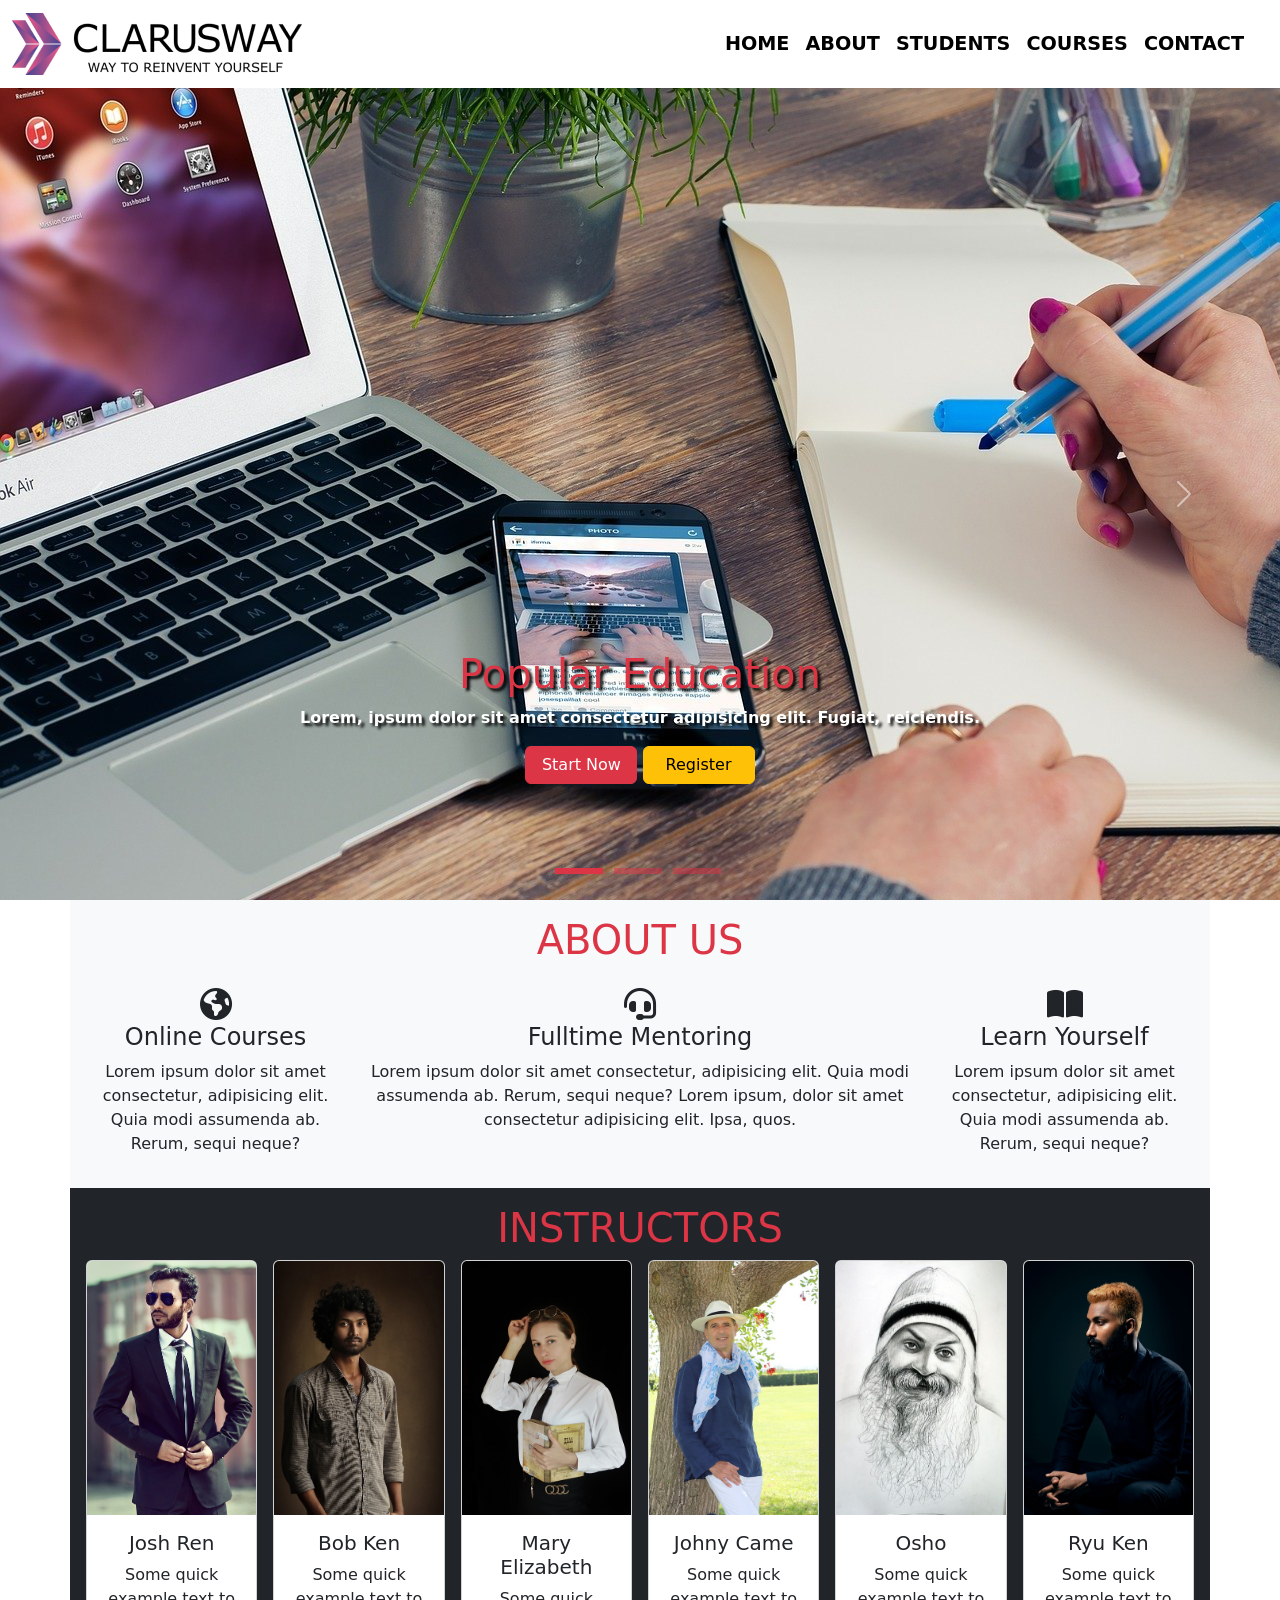
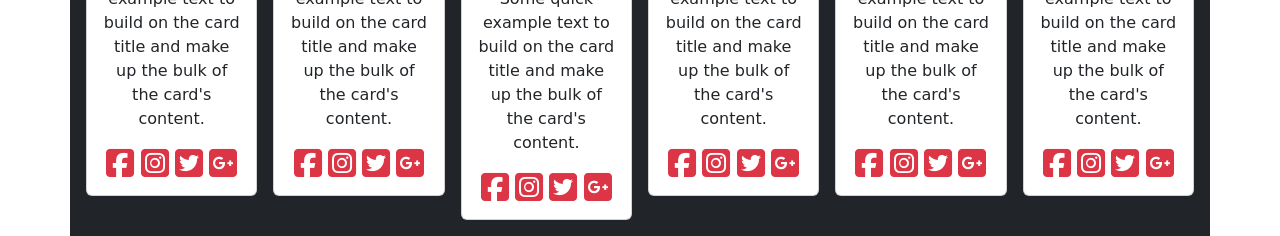
==== htmlcss/session15-16/index.html @ 3e2c547e "bootstrap" ====
<!DOCTYPE html>
<html lang="en">
  <head>
    <meta charset="UTF-8" />
    <meta http-equiv="X-UA-Compatible" content="IE=edge" />
    <meta name="viewport" content="width=device-width, initial-scale=1.0" />
    <link
      href="https://cdn.jsdelivr.net/npm/bootstrap@5.2.1/dist/css/bootstrap.min.css"
      rel="stylesheet"
      integrity="sha384-iYQeCzEYFbKjA/T2uDLTpkwGzCiq6soy8tYaI1GyVh/UjpbCx/TYkiZhlZB6+fzT"
      crossorigin="anonymous"
    />

    <link
      rel="stylesheet"
      href="https://cdnjs.cloudflare.com/ajax/libs/font-awesome/6.2.0/css/all.min.css"
      integrity="sha512-xh6O/CkQoPOWDdYTDqeRdPCVd1SpvCA9XXcUnZS2FmJNp1coAFzvtCN9BmamE+4aHK8yyUHUSCcJHgXloTyT2A=="
      crossorigin="anonymous"
      referrerpolicy="no-referrer"
    />
    <title>Boostrap Project</title>
    <link rel="stylesheet" href="./css/app.css" />
  </head>

  <body>
    <!-- NAVBAR -->

    <!-- <nav class="navbar navbar-expand-lg bg-danger bg-gradient navbar-dark"> -->
    <nav class="navbar navbar-expand-lg navbar-light">
      <div class="container-fluid">
        <a class="navbar-brand" href="#">
          <img src="./img/CLARUSWAY_LOGO.png" alt="logo" />
        </a>
        <button
          class="navbar-toggler"
          type="button"
          data-bs-toggle="collapse"
          data-bs-target="#navbarSupportedContent"
          aria-controls="navbarSupportedContent"
          aria-expanded="false"
          aria-label="Toggle navigation"
        >
          <span class="navbar-toggler-icon"></span>
        </button>
        <div class="collapse navbar-collapse" id="navbarSupportedContent">
          <ul class="navbar-nav ms-auto me-3 mb-2 mb-lg-0">
            <li class="nav-item">
              <a class="nav-link" aria-current="page" href="#">Home</a>
            </li>
            <li class="nav-item">
              <a class="nav-link" href="#about">about</a>
            </li>
            <li class="nav-item">
              <a class="nav-link" href="#students">students</a>
            </li>
            <li class="nav-item">
              <a class="nav-link" href="#courses">courses</a>
            </li>
            <li class="nav-item">
              <a class="nav-link" href="#contact">contact</a>
            </li>
          </ul>
        </div>
      </div>
    </nav>

    <!-- CAROUSEL -->
    <div
      id="carouselExampleCaptions"
      class="carousel slide"
      data-bs-ride="false"
    >
      <div class="carousel-indicators">
        <button
          type="button"
          data-bs-target="#carouselExampleCaptions"
          data-bs-slide-to="0"
          class="active"
          aria-current="true"
          aria-label="Slide 1"
        ></button>
        <button
          type="button"
          data-bs-target="#carouselExampleCaptions"
          data-bs-slide-to="1"
          aria-label="Slide 2"
        ></button>
        <button
          type="button"
          data-bs-target="#carouselExampleCaptions"
          data-bs-slide-to="2"
          aria-label="Slide 3"
        ></button>
      </div>
      <div class="carousel-inner">
        <div class="carousel-item active">
          <img src="./img/slider1.jpg" class="d-block w-100" alt="img1" />
          <div class="carousel-caption d-none d-md-block">
            <h5>Popular Education</h5>
            <p>
              Lorem, ipsum dolor sit amet consectetur adipisicing elit. Fugiat,
              reiciendis.
            </p>
            <div>
              <button class="btn btn-danger">Start Now</button>
              <button class="btn btn-warning">Register</button>
            </div>
          </div>
        </div>
        <div class="carousel-item">
          <img src="./img/slider2.jpg" class="d-block w-100" alt="img2" />
          <div class="carousel-caption d-none d-md-block">
            <h5>Sucessful Future</h5>
            <p>Lorem ipsum, dolor sit amet consectetur adipisicing elit.</p>
            <div>
              <button class="btn btn-danger">Start Now</button>
              <button class="btn btn-warning">Register</button>
            </div>
          </div>
        </div>
        <div class="carousel-item">
          <img src="./img/slider3.jpg" class="d-block w-100" alt="img3" />
          <div class="carousel-caption d-none d-md-block">
            <h5>Dream Job</h5>
            <p>Lorem ipsum dolor sit amet consectetur.</p>
            <div>
              <button class="btn btn-danger">Start Now</button>
              <button class="btn btn-warning">Register</button>
            </div>
          </div>
        </div>
      </div>
      <button
        class="carousel-control-prev"
        type="button"
        data-bs-target="#carouselExampleCaptions"
        data-bs-slide="prev"
      >
        <span class="carousel-control-prev-icon" aria-hidden="true"></span>
        <span class="visually-hidden">Previous</span>
      </button>
      <button
        class="carousel-control-next"
        type="button"
        data-bs-target="#carouselExampleCaptions"
        data-bs-slide="next"
      >
        <span class="carousel-control-next-icon" aria-hidden="true"></span>
        <span class="visually-hidden">Next</span>
      </button>
    </div>

    <!-- ABOUT-US -->
    <main class="text-center">
      <section id="about" class="container bg-light p-3">
        <h2 class="display-6 text-danger mb-4">ABOUT US</h2>
        <div class="row justify-content-center">
          <div class="col-sm-12 col-md-6 col-lg-3">
            <i class="fas fa-globe-americas fa-2x"></i>
            <h4>Online Courses</h4>
            <p>
              Lorem ipsum dolor sit amet consectetur, adipisicing elit. Quia
              modi assumenda ab. Rerum, sequi neque?
            </p>
          </div>
          <div class="col-md-6 col-lg-6">
            <i class="fas fa-headset fa-2x"></i>
            <h4>Fulltime Mentoring</h4>
            <p>
              Lorem ipsum dolor sit amet consectetur, adipisicing elit. Quia
              modi assumenda ab. Rerum, sequi neque? Lorem ipsum, dolor sit amet
              consectetur adipisicing elit. Ipsa, quos.
            </p>
          </div>
          <div class="col-md-6 col-lg-3">
            <i class="fas fa-book-open fa-2x"></i>
            <h4>Learn Yourself</h4>
            <p>
              Lorem ipsum dolor sit amet consectetur, adipisicing elit. Quia
              modi assumenda ab. Rerum, sequi neque?
            </p>
          </div>
        </div>
      </section>

      <!-- INSTRUCTORS -->
      <section id="instructors" class="container bg-dark p-3">
        <h2 class="display-6 text-danger">INSTRUCTORS</h2>
        <div class="row g-3 justify-content-center">
          <div class="col-sm-6 col-md-4 col-lg-3 col-xl-2">
            <div class="card">
              <img src="./img/teacher1.jpg" class="card-img-top" alt="t1" />
              <div class="card-body">
                <h5 class="card-title">Josh Ren</h5>
                <p class="card-text">
                  Some quick example text to build on the card title and make up
                  the bulk of the card's content.
                </p>
                <div class="socials d-flex justify-content-around">
                  <i class="fa-brands fa-facebook-square fa-2x text-danger"></i>
                  <i
                    class="fa-brands fa-instagram-square fa-2x text-danger"
                  ></i>
                  <i class="fa-brands fa-twitter-square fa-2x text-danger"></i>
                  <i
                    class="fa-brands fa-google-plus-square fa-2x text-danger"
                  ></i>
                </div>
              </div>
            </div>
          </div>
          <div class="col-sm-6 col-md-4 col-lg-3 col-xl-2">
            <div class="card">
              <img src="./img/teacher2.jpg" class="card-img-top" alt="t2" />
              <div class="card-body">
                <h5 class="card-title">Bob Ken</h5>
                <p class="card-text">
                  Some quick example text to build on the card title and make up
                  the bulk of the card's content.
                </p>
                <div class="socials d-flex justify-content-around">
                  <i class="fa-brands fa-facebook-square fa-2x text-danger"></i>
                  <i
                    class="fa-brands fa-instagram-square fa-2x text-danger"
                  ></i>
                  <i class="fa-brands fa-twitter-square fa-2x text-danger"></i>
                  <i
                    class="fa-brands fa-google-plus-square fa-2x text-danger"
                  ></i>
                </div>
              </div>
            </div>
          </div>
          <div class="col-sm-6 col-md-4 col-lg-3 col-xl-2">
            <div class="card">
              <img src="./img/teacher3.jpg" class="card-img-top" alt="t3" />
              <div class="card-body">
                <h5 class="card-title">Mary Elizabeth</h5>
                <p class="card-text">
                  Some quick example text to build on the card title and make up
                  the bulk of the card's content.
                </p>
                <div class="socials d-flex justify-content-around">
                  <i class="fa-brands fa-facebook-square fa-2x text-danger"></i>
                  <i
                    class="fa-brands fa-instagram-square fa-2x text-danger"
                  ></i>
                  <i class="fa-brands fa-twitter-square fa-2x text-danger"></i>
                  <i
                    class="fa-brands fa-google-plus-square fa-2x text-danger"
                  ></i>
                </div>
              </div>
            </div>
          </div>

          <div class="col-sm-6 col-md-4 col-lg-3 col-xl-2">
            <div class="card">
              <img src="./img/teacher4.jpg" class="card-img-top" alt="t4" />
              <div class="card-body">
                <h5 class="card-title">Johny Came</h5>
                <p class="card-text">
                  Some quick example text to build on the card title and make up
                  the bulk of the card's content.
                </p>
                <div class="socials d-flex justify-content-around">
                  <i class="fa-brands fa-facebook-square fa-2x text-danger"></i>
                  <i
                    class="fa-brands fa-instagram-square fa-2x text-danger"
                  ></i>
                  <i class="fa-brands fa-twitter-square fa-2x text-danger"></i>
                  <i
                    class="fa-brands fa-google-plus-square fa-2x text-danger"
                  ></i>
                </div>
              </div>
            </div>
          </div>
          <div class="col-sm-6 col-md-4 col-lg-3 col-xl-2">
            <div class="card">
              <img src="./img/teacher5.jpg" class="card-img-top" alt="t5" />
              <div class="card-body">
                <h5 class="card-title">Osho</h5>
                <p class="card-text">
                  Some quick example text to build on the card title and make up
                  the bulk of the card's content.
                </p>
                <div class="socials d-flex justify-content-around">
                  <i class="fa-brands fa-facebook-square fa-2x text-danger"></i>
                  <i
                    class="fa-brands fa-instagram-square fa-2x text-danger"
                  ></i>
                  <i class="fa-brands fa-twitter-square fa-2x text-danger"></i>
                  <i
                    class="fa-brands fa-google-plus-square fa-2x text-danger"
                  ></i>
                </div>
              </div>
            </div>
          </div>

          <div class="col-sm-6 col-md-4 col-lg-3 col-xl-2">
            <div class="card">
              <img src="./img/teacher6.jpg" class="card-img-top" alt="t6" />
              <div class="card-body">
                <h5 class="card-title">Ryu Ken</h5>
                <p class="card-text">
                  Some quick example text to build on the card title and make up
                  the bulk of the card's content.
                </p>
                <div class="socials d-flex justify-content-around">
                  <i class="fa-brands fa-facebook-square fa-2x text-danger"></i>
                  <i
                    class="fa-brands fa-instagram-square fa-2x text-danger"
                  ></i>
                  <i class="fa-brands fa-twitter-square fa-2x text-danger"></i>
                  <i
                    class="fa-brands fa-google-plus-square fa-2x text-danger"
                  ></i>
                </div>
              </div>
            </div>
          </div>
        </div>
      </section>

      <!-- STUDENTS -->
      <section id="students"></section>

      <!-- COURSES -->
      <section id="courses"></section>

      <!-- CONTACT -->
      <section id="contact"></section>
    </main>

    <!-- FOOTER -->

    <footer></footer>

    <!-- UP-BTN -->

    <!-- SCRIPTS -->
    <script
      src="https://cdn.jsdelivr.net/npm/bootstrap@5.2.1/dist/js/bootstrap.bundle.min.js"
      integrity="sha384-u1OknCvxWvY5kfmNBILK2hRnQC3Pr17a+RTT6rIHI7NnikvbZlHgTPOOmMi466C8"
      crossorigin="anonymous"
    ></script>

    <script src="./lib/fslightbox-basic-3.3.1/fslightbox.js"></script>
  </body>
</html>
---- htmlcss/session15-16/css/app.css ----
:root {
  --red: #dc3545;
}

/*! -------------- 1- NAVBAR ---------------- */
.navbar {
  font-size: 1.2rem;
  text-transform: uppercase;
  font-weight: 600;
}
.nav-link {
  color: black;
  transition: color 0.5s;
}
.nav-link:hover {
  color: var(--red);
}

/*! ------------- 2- CAROUSEL --------------- */
.carousel-item {
  max-height: calc(100vh - 88px);
}

.carousel-item h5 {
  color: var(--red);
  font-size: 2.5rem;
  text-shadow: 3px 3px 3px black;
}

.carousel-item p {
  text-shadow: 3px 3px 3px black;
  font-weight: 600;
}

.carousel-item .btn {
  width: 7rem;
  margin-bottom: 1rem;
}
.carousel-indicators button {
  background-color: var(--red) !important;
  height: 0.4rem !important;
  width: 3rem !important;
  margin-right: 0.5rem !important;
}
.carousel-caption {
  bottom: 5rem;
}

/*! ------------ 3- ABOUT SECTION ----------- */

/*! ------------- 4- INSTRUCTORS -------------*/
section#instructors .card {
  transition: transform 0.5s;
}

section#instructors .card:hover {
  transform: scale(1.05);
}

section#instructors .socials i {
  transition: opacity 0.5s;
}

section#instructors .socials i:hover {
  opacity: 0.5;
}

/*! ----------- 4- STUDENTS SECTION ----------*/

/*! ----------- 5- COURSES SECTION ----------- */

/*! ----------- 6- CONTACT SECTION ------------ */

/** -------------- UP-BUTTON ------------------ */

/*! --------------- 7- FOOTER ----------------- */
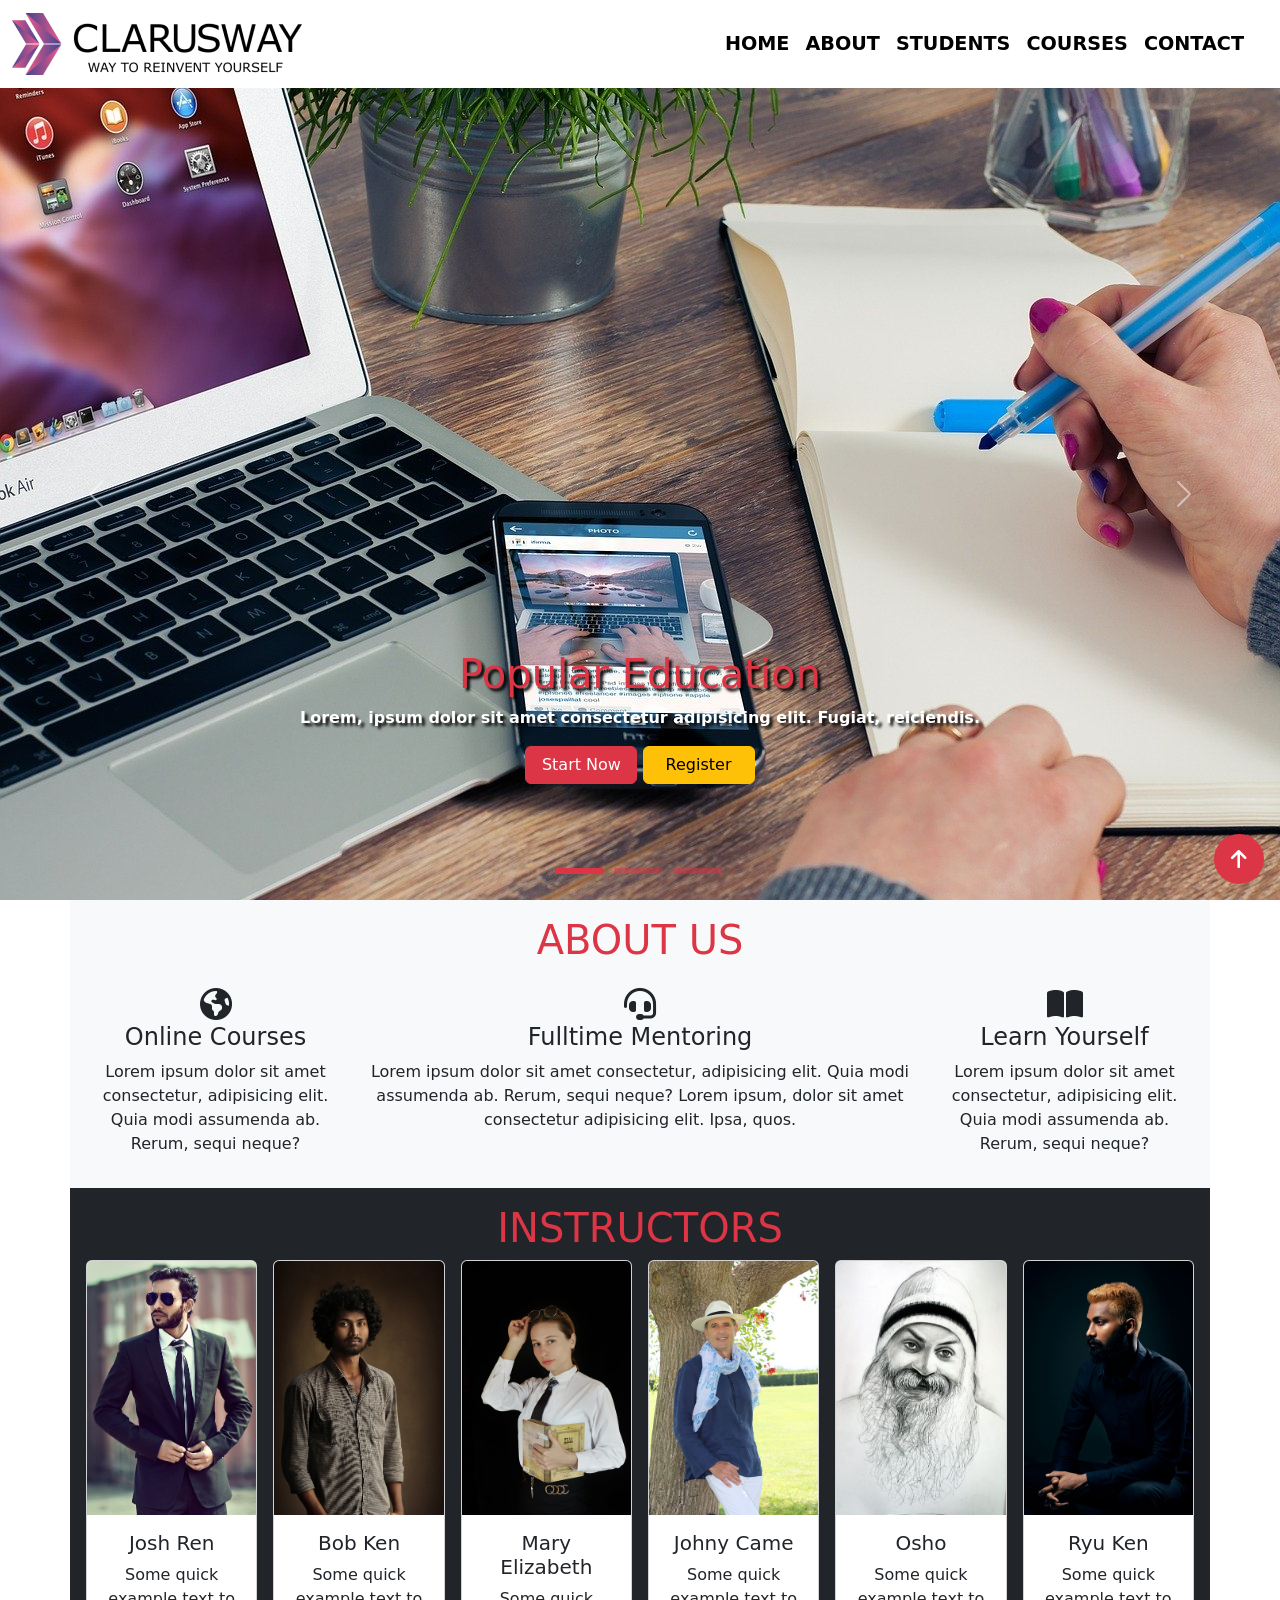
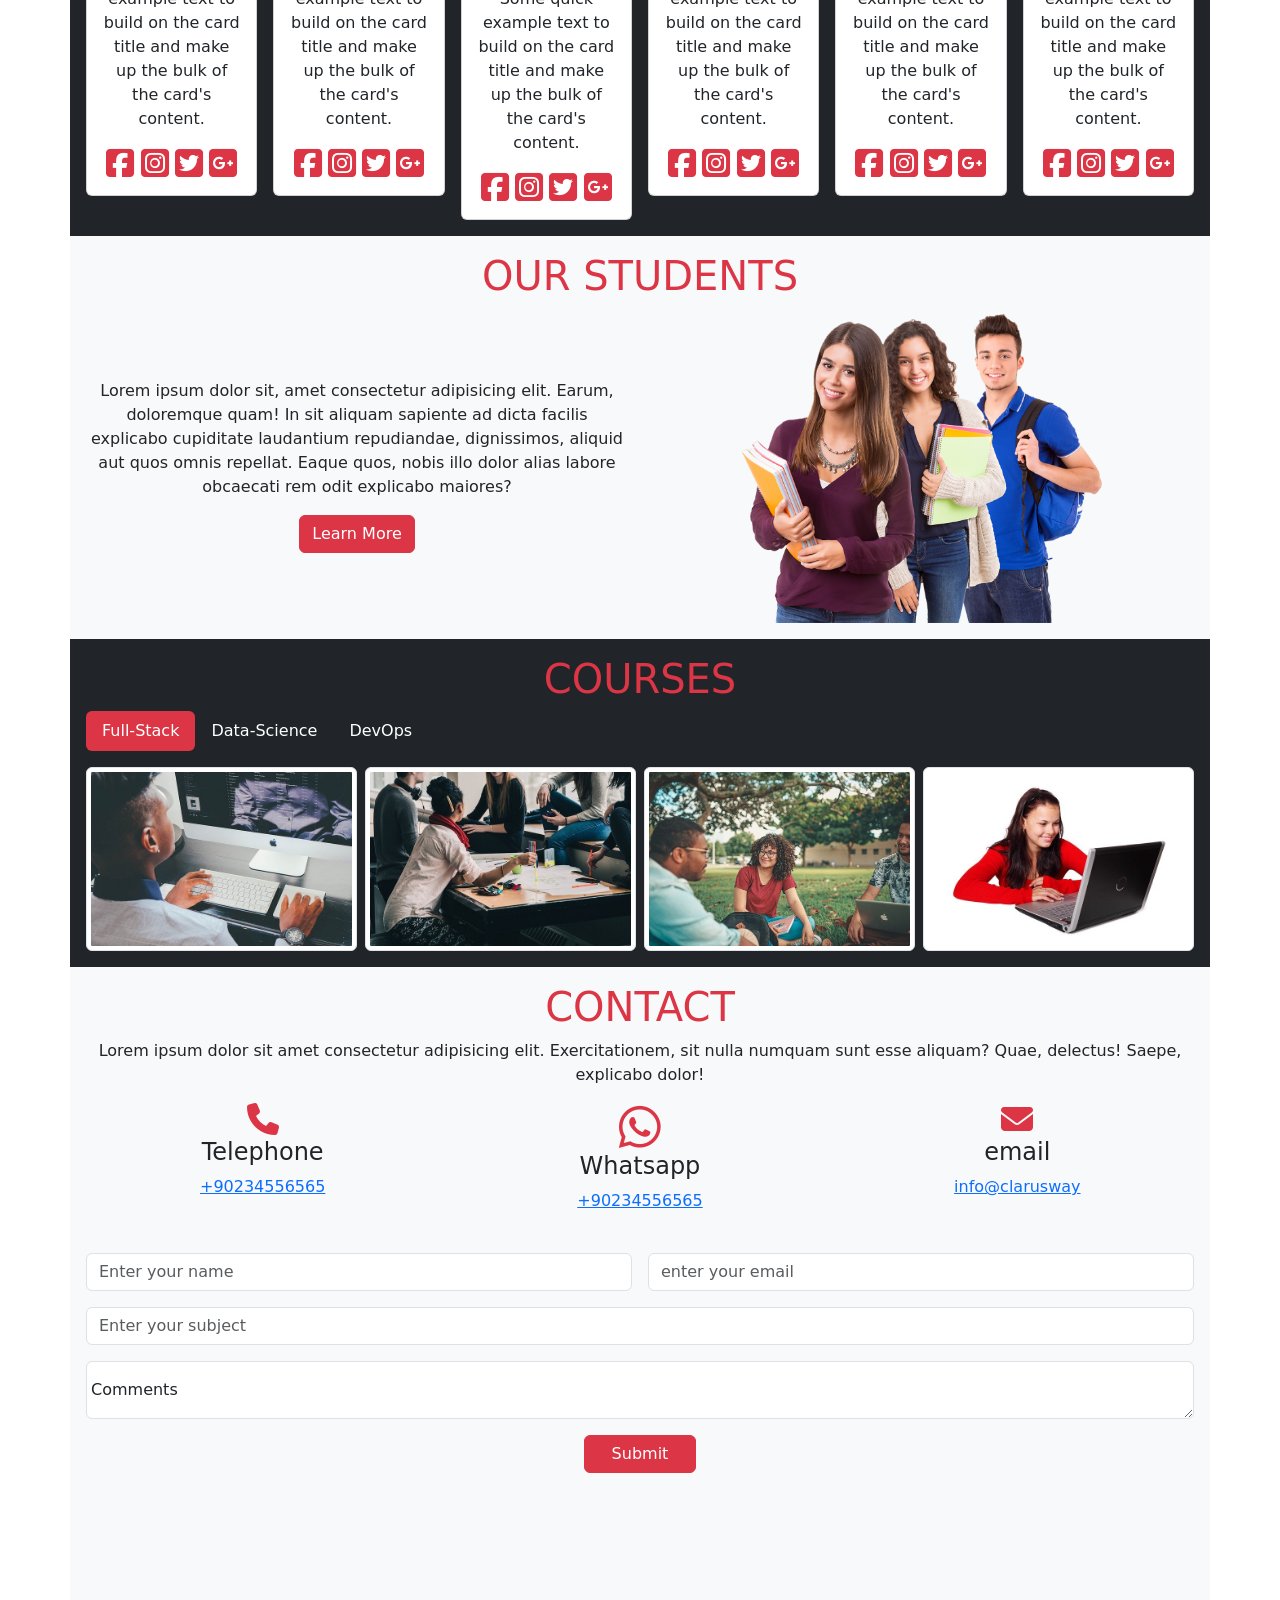
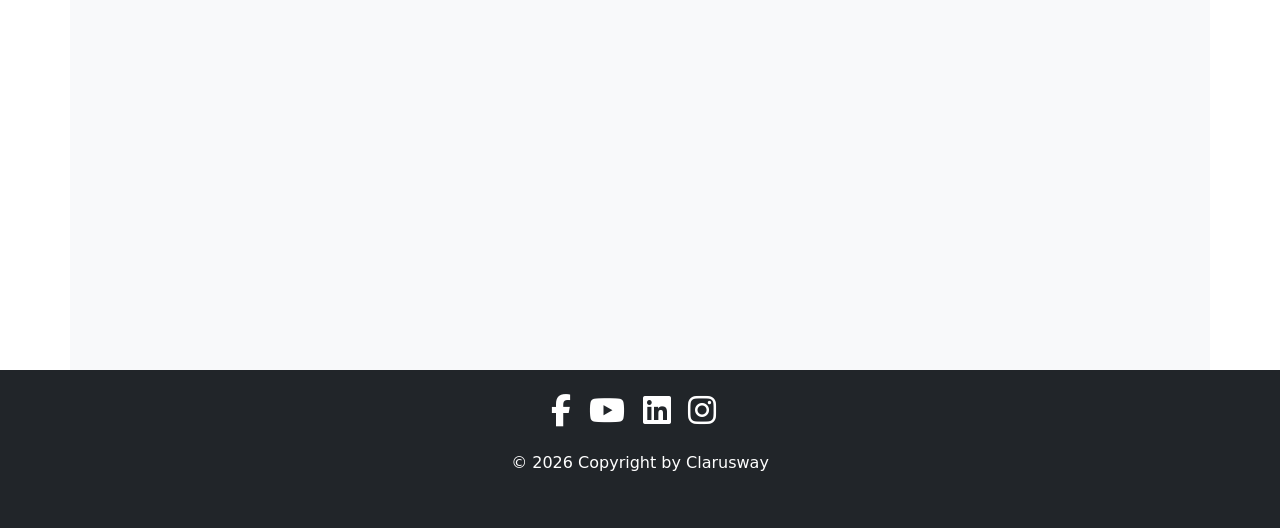
==== commit 099417a6: "bootstrap" ====
--- a/htmlcss/session15-16/index.html
+++ b/htmlcss/session15-16/index.html
@@ -22,7 +22,7 @@
     <link rel="stylesheet" href="./css/app.css" />
   </head>
 
-  <body>
+  <body id="body">
     <!-- NAVBAR -->
 
     <!-- <nav class="navbar navbar-expand-lg bg-danger bg-gradient navbar-dark"> -->
@@ -325,20 +325,323 @@
       </section>
 
       <!-- STUDENTS -->
-      <section id="students"></section>
+      <section id="students" class="container bg-light p-3">
+        <h2 class="display-6 text-danger">OUR STUDENTS</h2>
+        <div class="row align-items-center">
+          <div class="col-md-6">
+            <p>
+              Lorem ipsum dolor sit, amet consectetur adipisicing elit. Earum,
+              doloremque quam! In sit aliquam sapiente ad dicta facilis
+              explicabo cupiditate laudantium repudiandae, dignissimos, aliquid
+              aut quos omnis repellat. Eaque quos, nobis illo dolor alias labore
+              obcaecati rem odit explicabo maiores?
+            </p>
+            <button class="btn btn-danger">Learn More</button>
+          </div>
+          <div class="col-md-6">
+            <img src="./img/students1.png" width="70%" alt="" />
+          </div>
+        </div>
+      </section>
 
       <!-- COURSES -->
-      <section id="courses"></section>
+      <section id="courses" class="container bg-dark p-3">
+        <h2 class="display-6 text-danger">COURSES</h2>
+
+        <ul class="nav nav-pills mb-3" id="pills-tab" role="tablist">
+          <li class="nav-item" role="presentation">
+            <button
+              class="nav-link active"
+              id="pills-home-tab"
+              data-bs-toggle="pill"
+              data-bs-target="#fs-images"
+              type="button"
+              role="tab"
+              aria-controls="pills-home"
+              aria-selected="true"
+            >
+              Full-Stack
+            </button>
+          </li>
+          <li class="nav-item" role="presentation">
+            <button
+              class="nav-link"
+              id="pills-profile-tab"
+              data-bs-toggle="pill"
+              data-bs-target="#ds-images"
+              type="button"
+              role="tab"
+              aria-controls="pills-profile"
+              aria-selected="false"
+            >
+              Data-Science
+            </button>
+          </li>
+          <li class="nav-item" role="presentation">
+            <button
+              class="nav-link"
+              id="pills-contact-tab"
+              data-bs-toggle="pill"
+              data-bs-target="#dev-images"
+              type="button"
+              role="tab"
+              aria-controls="pills-contact"
+              aria-selected="false"
+            >
+              DevOps
+            </button>
+          </li>
+        </ul>
+        <div class="tab-content" id="pills-tabContent">
+          <div
+            class="tab-pane fade show active"
+            id="fs-images"
+            role="tabpanel"
+            aria-labelledby="pills-home-tab"
+            tabindex="0"
+          >
+            <div class="row g-2">
+              <div class="col-md-6 col-lg-3">
+                <a data-fslightbox href="./img/thumbnail/fs1.jpg">
+                  <img
+                    src="./img/thumbnail/fs1.jpg"
+                    class="img-thumbnail"
+                    alt="fs1"
+                  />
+                </a>
+              </div>
+              <div class="col-md-6 col-lg-3">
+                <a data-fslightbox href="./img/thumbnail/fs2.jpg">
+                  <img
+                    src="./img/thumbnail/fs2.jpg"
+                    class="img-thumbnail"
+                    alt="fs2"
+                  />
+                </a>
+              </div>
+              <div class="col-md-6 col-lg-3">
+                <a data-fslightbox href="./img/thumbnail/fs3.jpg">
+                  <img
+                    src="./img/thumbnail/fs3.jpg"
+                    class="img-thumbnail"
+                    alt="fs3"
+                  />
+                </a>
+              </div>
+              <div class="col-md-6 col-lg-3">
+                <a data-fslightbox href="./img/thumbnail/fs4.jpg">
+                  <img
+                    src="./img/thumbnail/fs4.jpg"
+                    class="img-thumbnail"
+                    alt="fs4"
+                  />
+                </a>
+              </div>
+            </div>
+          </div>
+          <div
+            class="tab-pane fade"
+            id="ds-images"
+            role="tabpanel"
+            aria-labelledby="pills-profile-tab"
+            tabindex="0"
+          >
+            <div class="row g-2">
+              <div class="col-md-6 col-lg-3">
+                <a data-fslightbox href="./img/thumbnail/ds1.jpg">
+                  <img
+                    src="./img/thumbnail/ds1.jpg"
+                    class="img-thumbnail"
+                    alt="ds1"
+                  />
+                </a>
+              </div>
+              <div class="col-md-6 col-lg-3">
+                <a data-fslightbox href="./img/thumbnail/ds2.jpg">
+                  <img
+                    src="./img/thumbnail/ds2.jpg"
+                    class="img-thumbnail"
+                    alt="ds2"
+                  />
+                </a>
+              </div>
+              <div class="col-md-6 col-lg-3">
+                <a data-fslightbox href="./img/thumbnail/ds3.jpg">
+                  <img
+                    src="./img/thumbnail/ds3.jpg"
+                    class="img-thumbnail"
+                    alt="ds3"
+                  />
+                </a>
+              </div>
+              <div class="col-md-6 col-lg-3">
+                <a data-fslightbox href="./img/thumbnail/ds4.jpg">
+                  <img
+                    src="./img/thumbnail/ds4.jpg"
+                    class="img-thumbnail"
+                    alt="ds4"
+                  />
+                </a>
+              </div>
+            </div>
+          </div>
+          <div
+            class="tab-pane fade"
+            id="dev-images"
+            role="tabpanel"
+            aria-labelledby="pills-contact-tab"
+            tabindex="0"
+          >
+            <div class="row g-2">
+              <div class="col-md-6 col-lg-3">
+                <a data-fslightbox href="./img/thumbnail/ops1.jpg">
+                  <img
+                    src="./img/thumbnail/ops1.jpg"
+                    class="img-thumbnail"
+                    alt="ops1"
+                  />
+                </a>
+              </div>
+              <div class="col-md-6 col-lg-3">
+                <a data-fslightbox href="./img/thumbnail/ops2.jpg">
+                  <img
+                    src="./img/thumbnail/ops2.jpg"
+                    class="img-thumbnail"
+                    alt="ops2"
+                  />
+                </a>
+              </div>
+              <div class="col-md-6 col-lg-3">
+                <a data-fslightbox href="./img/thumbnail/ops3.jpg">
+                  <img
+                    src="./img/thumbnail/ops3.jpg"
+                    class="img-thumbnail"
+                    alt="ops3"
+                  />
+                </a>
+              </div>
+              <div class="col-md-6 col-lg-3">
+                <a data-fslightbox href="./img/thumbnail/ops.jpg">
+                  <img
+                    src="./img/thumbnail/ops4.jpg"
+                    class="img-thumbnail"
+                    alt="ops4"
+                  />
+                </a>
+              </div>
+            </div>
+          </div>
+        </div>
+      </section>
 
       <!-- CONTACT -->
-      <section id="contact"></section>
+      <section id="contact" class="container bg-light p-3">
+        <h2 class="display-6 text-danger">CONTACT</h2>
+
+        <article id="form">
+          <p>
+            Lorem ipsum dolor sit amet consectetur adipisicing elit.
+            Exercitationem, sit nulla numquam sunt esse aliquam? Quae, delectus!
+            Saepe, explicabo dolor!
+          </p>
+
+          <div class="row g-4">
+            <div class="col-md-4">
+              <i class="fas fa-phone fa-2x text-danger"></i>
+              <h4>Telephone</h4>
+              <a href="tel:+90234556565">+90234556565</a>
+            </div>
+            <div class="col-md-4">
+              <i class="fab fa-whatsapp fa-3x text-danger"></i>
+              <h4>Whatsapp</h4>
+              <a href="https://wa.me/+90234556565">+90234556565</a>
+            </div>
+            <div class="col-md-4">
+              <i class="fas fa-envelope fa-2x text-danger"></i>
+              <h4>email</h4>
+              <a href="mailto:info@clarusway.com">info@clarusway</a>
+            </div>
+          </div>
+
+          <form class="row g-3 mt-4">
+            <div class="col-md-6">
+              <input
+                type="text"
+                class="form-control"
+                id="name"
+                placeholder="Enter your name"
+              />
+            </div>
+            <div class="col-md-6">
+              <input
+                type="email"
+                class="form-control"
+                id="email"
+                placeholder="enter your email"
+              />
+            </div>
+            <div class="col-12">
+              <input
+                type="text"
+                class="form-control"
+                id="subject"
+                placeholder="Enter your subject"
+              />
+            </div>
+
+            <div class="col-12 form-floating">
+              <textarea
+                type="text"
+                class="form-control"
+                id="comment"
+                placeholder="Enter your comments"
+              ></textarea>
+              <label for="comment">Comments</label>
+            </div>
+            <div class="col-12">
+              <button type="submit" class="btn btn-danger" style="width: 7rem">
+                Submit
+              </button>
+            </div>
+          </form>
+        </article>
+
+        <article id="location" class="mt-4">
+          <iframe
+            src="https://www.google.com/maps/embed?pb=!1m18!1m12!1m3!1d192698.5521395148!2d28.871754336967353!3d41.005236293762124!2m3!1f0!2f0!3f0!3m2!1i1024!2i768!4f13.1!3m3!1m2!1s0x14caa7040068086b%3A0xe1ccfe98bc01b0d0!2zxLBzdGFuYnVs!5e0!3m2!1sen!2str!4v1663183693965!5m2!1sen!2str"
+            width="100%"
+            height="450"
+            style="border: 0"
+            allowfullscreen="true"
+            loading="lazy"
+            referrerpolicy="no-referrer-when-downgrade"
+          ></iframe>
+        </article>
+      </section>
     </main>
 
     <!-- FOOTER -->
-
-    <footer></footer>
+    <footer class="bg-dark text-center text-white p-4">
+      <article>
+        <a href="#"> <i class="fab fa-facebook-f"></i></a>
+        <a href="#"> <i class="fab fa-youtube"></i></a>
+        <a href="#"> <i class="fab fa-linkedin"></i></a>
+        <a href="#"> <i class="fab fa-instagram"></i></a>
+      </article>
+
+      <article class="p-4 h6">
+        &copy
+        <script>
+          document.write(new Date().getFullYear());
+        </script>
+        Copyright by Clarusway
+      </article>
+    </footer>
 
     <!-- UP-BTN -->
+    <a class="btn-up" href="#body">
+      <i class="fas fa-arrow-up"></i>
+    </a>
 
     <!-- SCRIPTS -->
     <script
--- a/htmlcss/session15-16/css/app.css
+++ b/htmlcss/session15-16/css/app.css
@@ -66,11 +66,55 @@
 }
 
 /*! ----------- 4- STUDENTS SECTION ----------*/
+section#students img {
+  max-width: 400px;
+  min-width: 200px;
+}
 
 /*! ----------- 5- COURSES SECTION ----------- */
+section#courses .nav-link.active {
+  background-color: var(--red);
+}
+section#courses .nav-link {
+  color: white;
+}
 
 /*! ----------- 6- CONTACT SECTION ------------ */
 
+/*! --------------- 7- FOOTER ----------------- */
+footer i {
+  font-size: 2rem;
+  color: white;
+  margin-right: 0.8rem;
+  transition: color 1s;
+}
+
+footer i:hover {
+  color: var(--red);
+}
+
 /** -------------- UP-BUTTON ------------------ */
+.btn-up {
+  position: fixed;
+  bottom: 1rem;
+  right: 1rem;
+  color: white;
+  background-color: var(--red);
+  width: 50px;
+  height: 50px;
+  border-radius: 50%;
+  display: flex;
+  align-items: center;
+  justify-content: center;
+  font-size: 1.3rem;
+  text-decoration: none;
+}
 
-/*! --------------- 7- FOOTER ----------------- */
+.btn-up:hover {
+  color: black;
+}
+
+.btn-up:hover i {
+  transform: scale(1.2);
+  font-size: 1.4rem;
+}
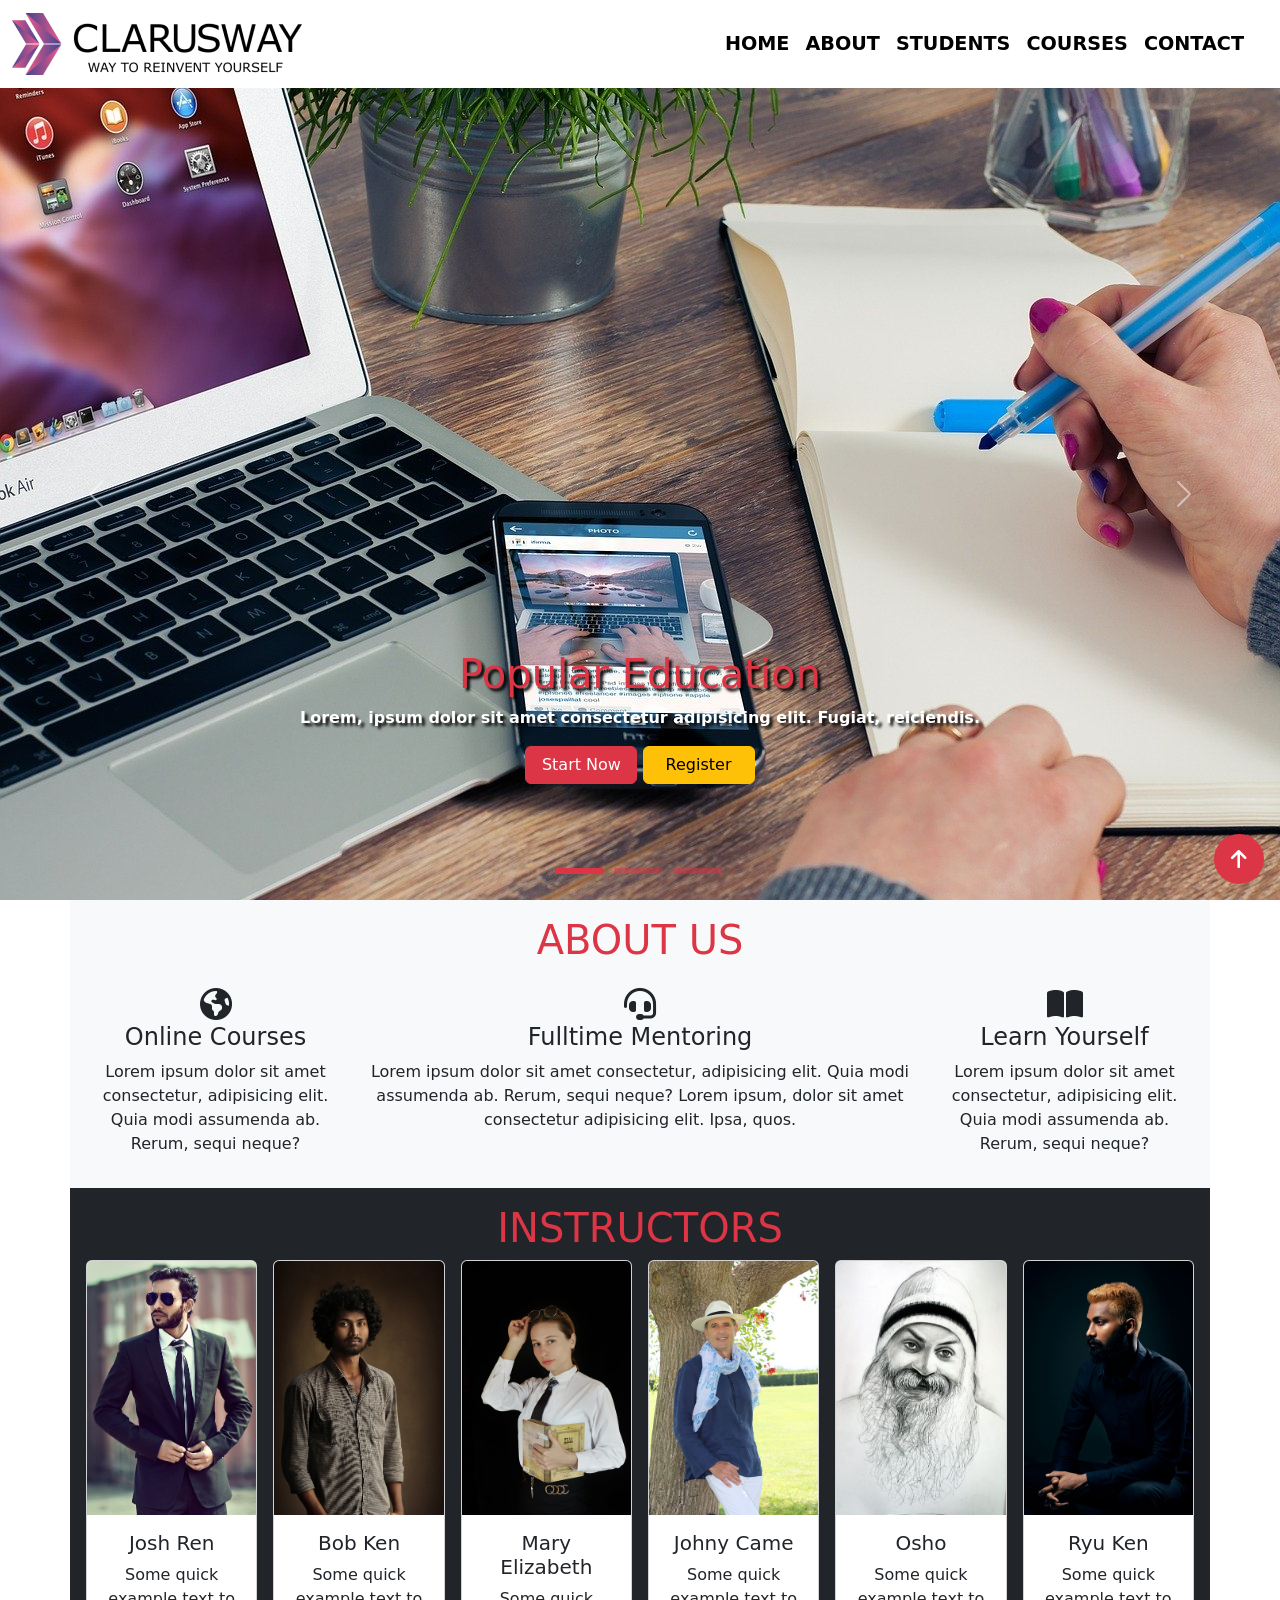
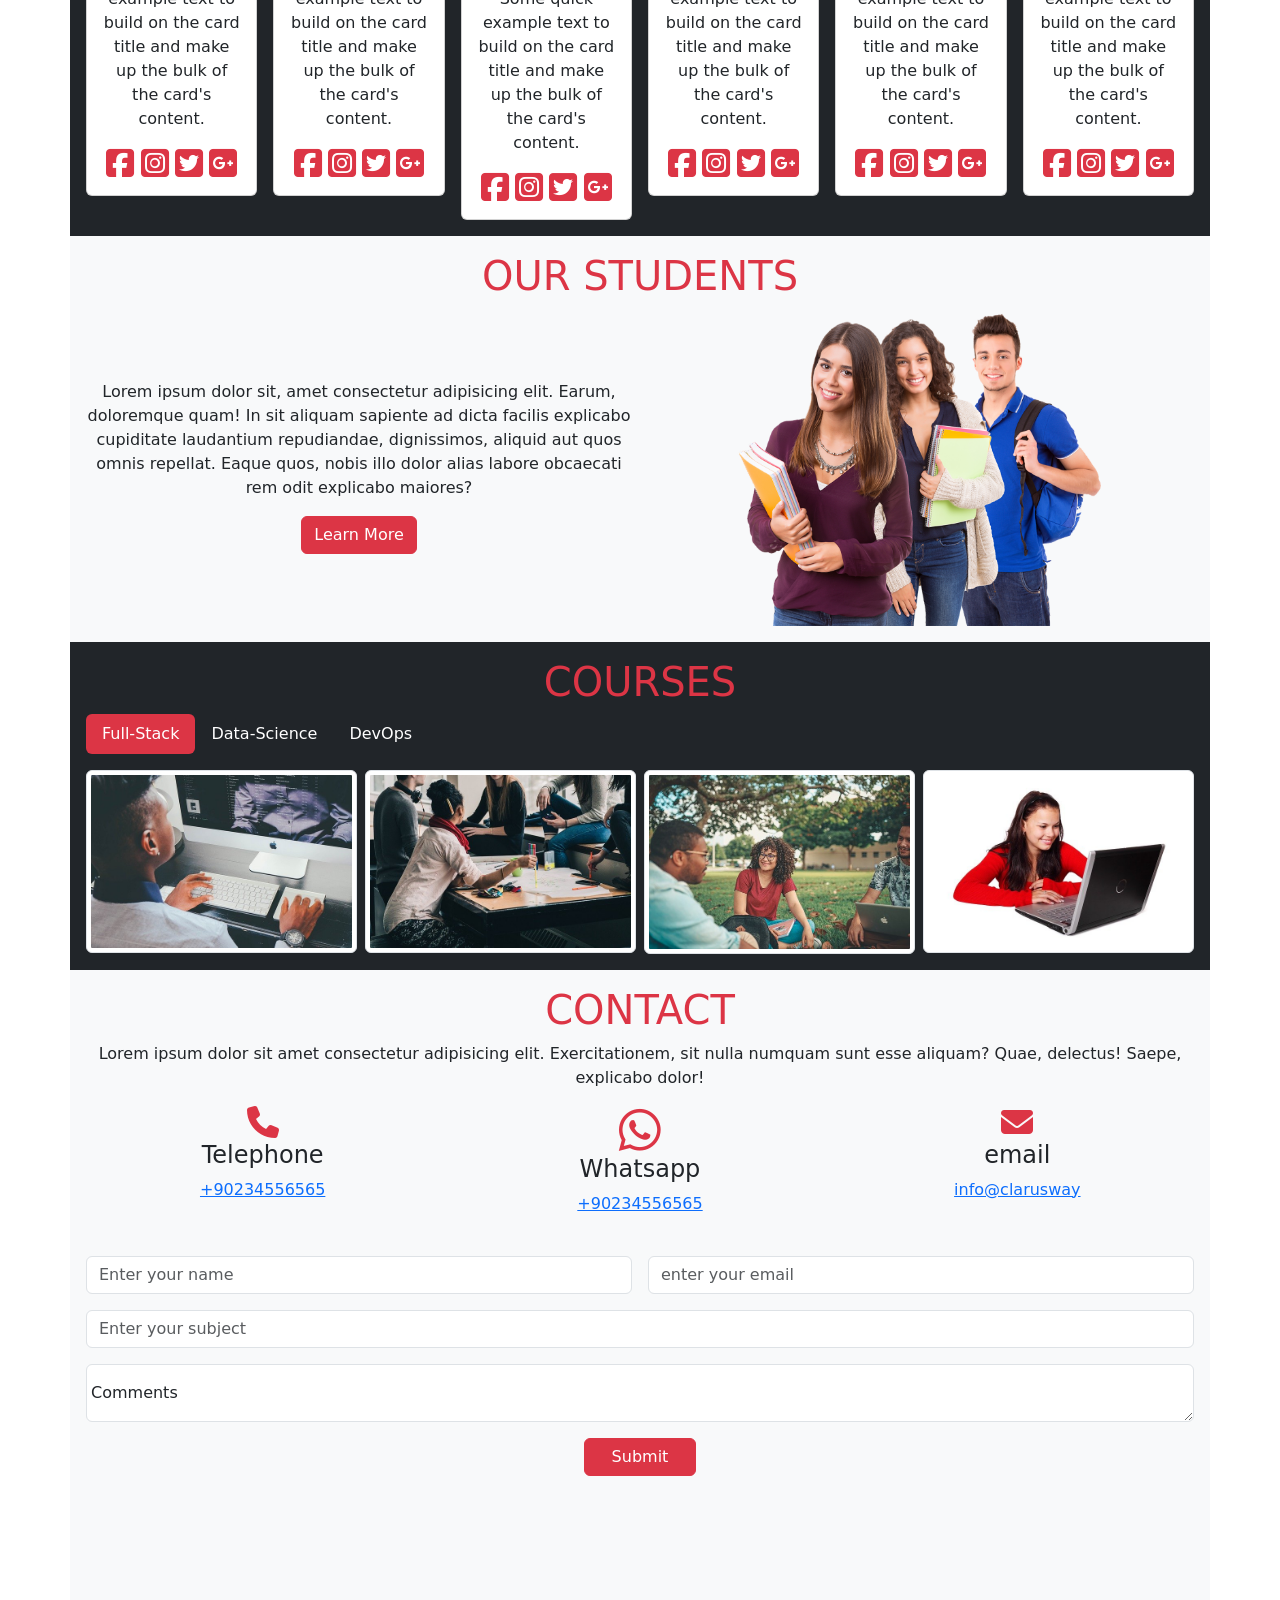
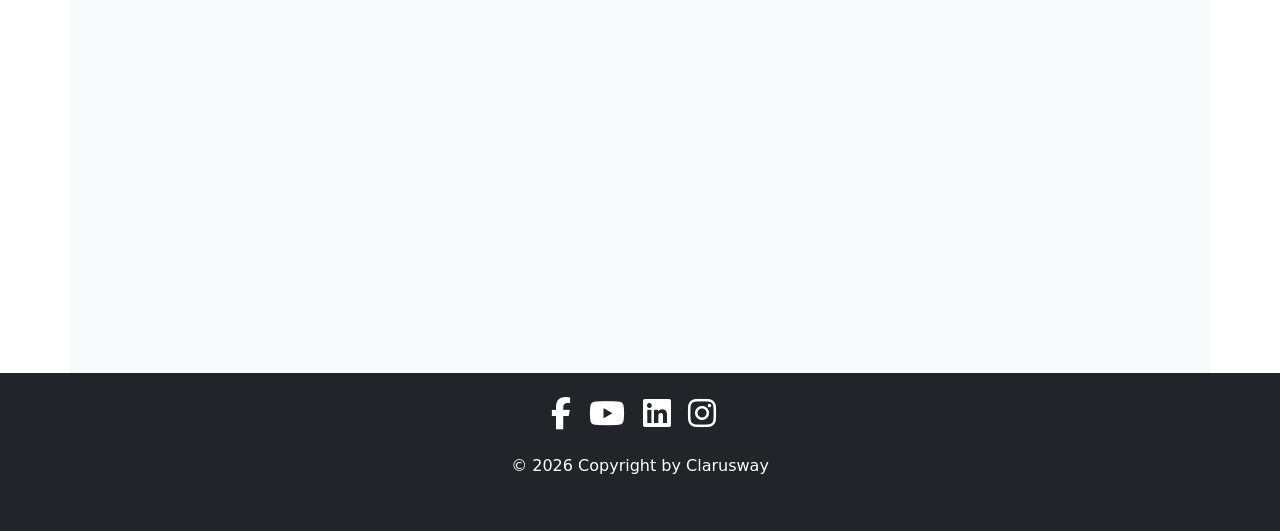
==== commit 47190079: "css" ====
--- a/htmlcss/session15-16/index.html
+++ b/htmlcss/session15-16/index.html
@@ -327,7 +327,7 @@
       <!-- STUDENTS -->
       <section id="students" class="container bg-light p-3">
         <h2 class="display-6 text-danger">OUR STUDENTS</h2>
-        <div class="row align-items-center">
+        <div class="row align-items-center flex-column-reverse flex-md-row g-3">
           <div class="col-md-6">
             <p>
               Lorem ipsum dolor sit, amet consectetur adipisicing elit. Earum,
